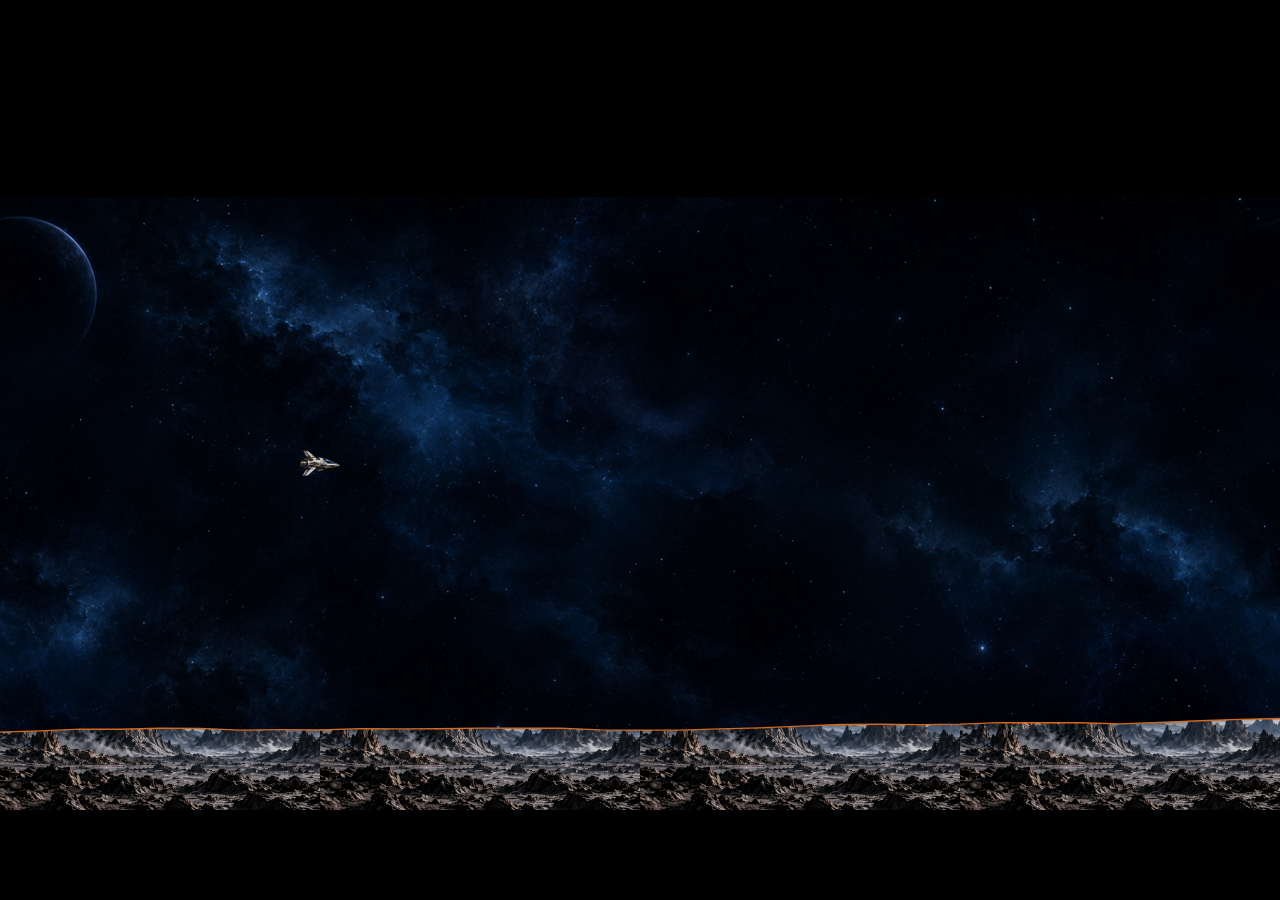
==== ai-defender/index.html @ 1e1137b5 "Added ai-defender" ====
<!doctype html>
<html lang="en">
  <head>
    <meta charset="UTF-8" />
    <meta
      name="viewport"
      content="width=device-width, initial-scale=1, viewport-fit=cover, user-scalable=no"
    />
    <meta name="theme-color" content="#000000" />
    <title>AI Defender</title>
    <link rel="icon" href="./assets/favicon-CivMNTOJ.ico" />
    <style>html,body{touch-action:none;-webkit-user-select:none;user-select:none;-webkit-touch-callout:none;background:#000;height:100%;margin:0;overflow:hidden}#game{width:100vw;height:100dvh;display:block;position:fixed;inset:0}</style>
    <script defer src="./assets/index-JPwGQ8lu.js"></script>
  </head>
  <body>
    <canvas id="game"></canvas>
    <div id="rotate-overlay" hidden></div>
  </body>
</html>
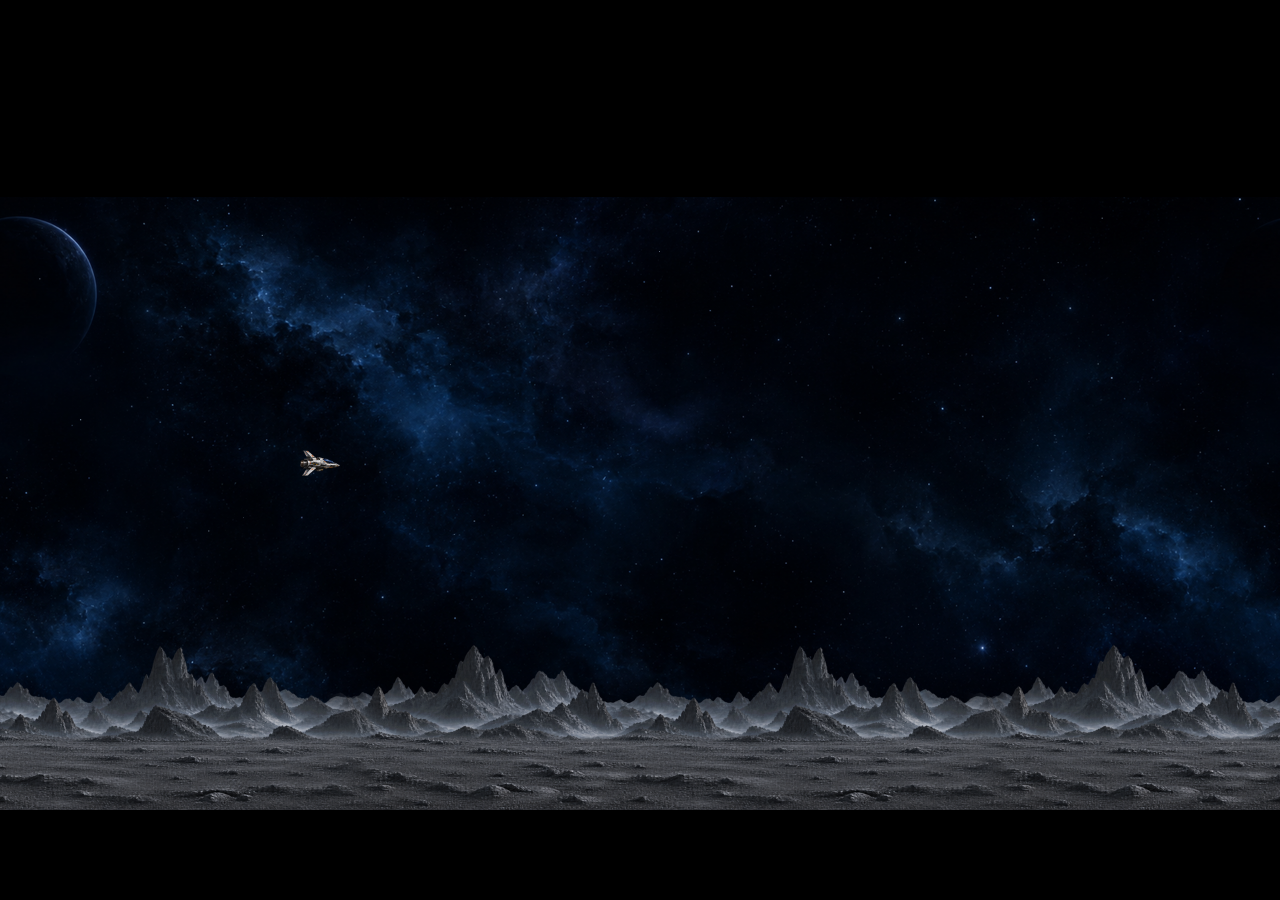
==== commit 05c2c182: "Added ai-defender" ====
--- a/ai-defender/index.html
+++ b/ai-defender/index.html
@@ -10,7 +10,7 @@
     <title>AI Defender</title>
     <link rel="icon" href="./assets/favicon-CivMNTOJ.ico" />
     <style>html,body{touch-action:none;-webkit-user-select:none;user-select:none;-webkit-touch-callout:none;background:#000;height:100%;margin:0;overflow:hidden}#game{width:100vw;height:100dvh;display:block;position:fixed;inset:0}</style>
-    <script defer src="./assets/index-JPwGQ8lu.js"></script>
+    <script defer src="./assets/index-DCb6BsMb.js"></script>
   </head>
   <body>
     <canvas id="game"></canvas>
